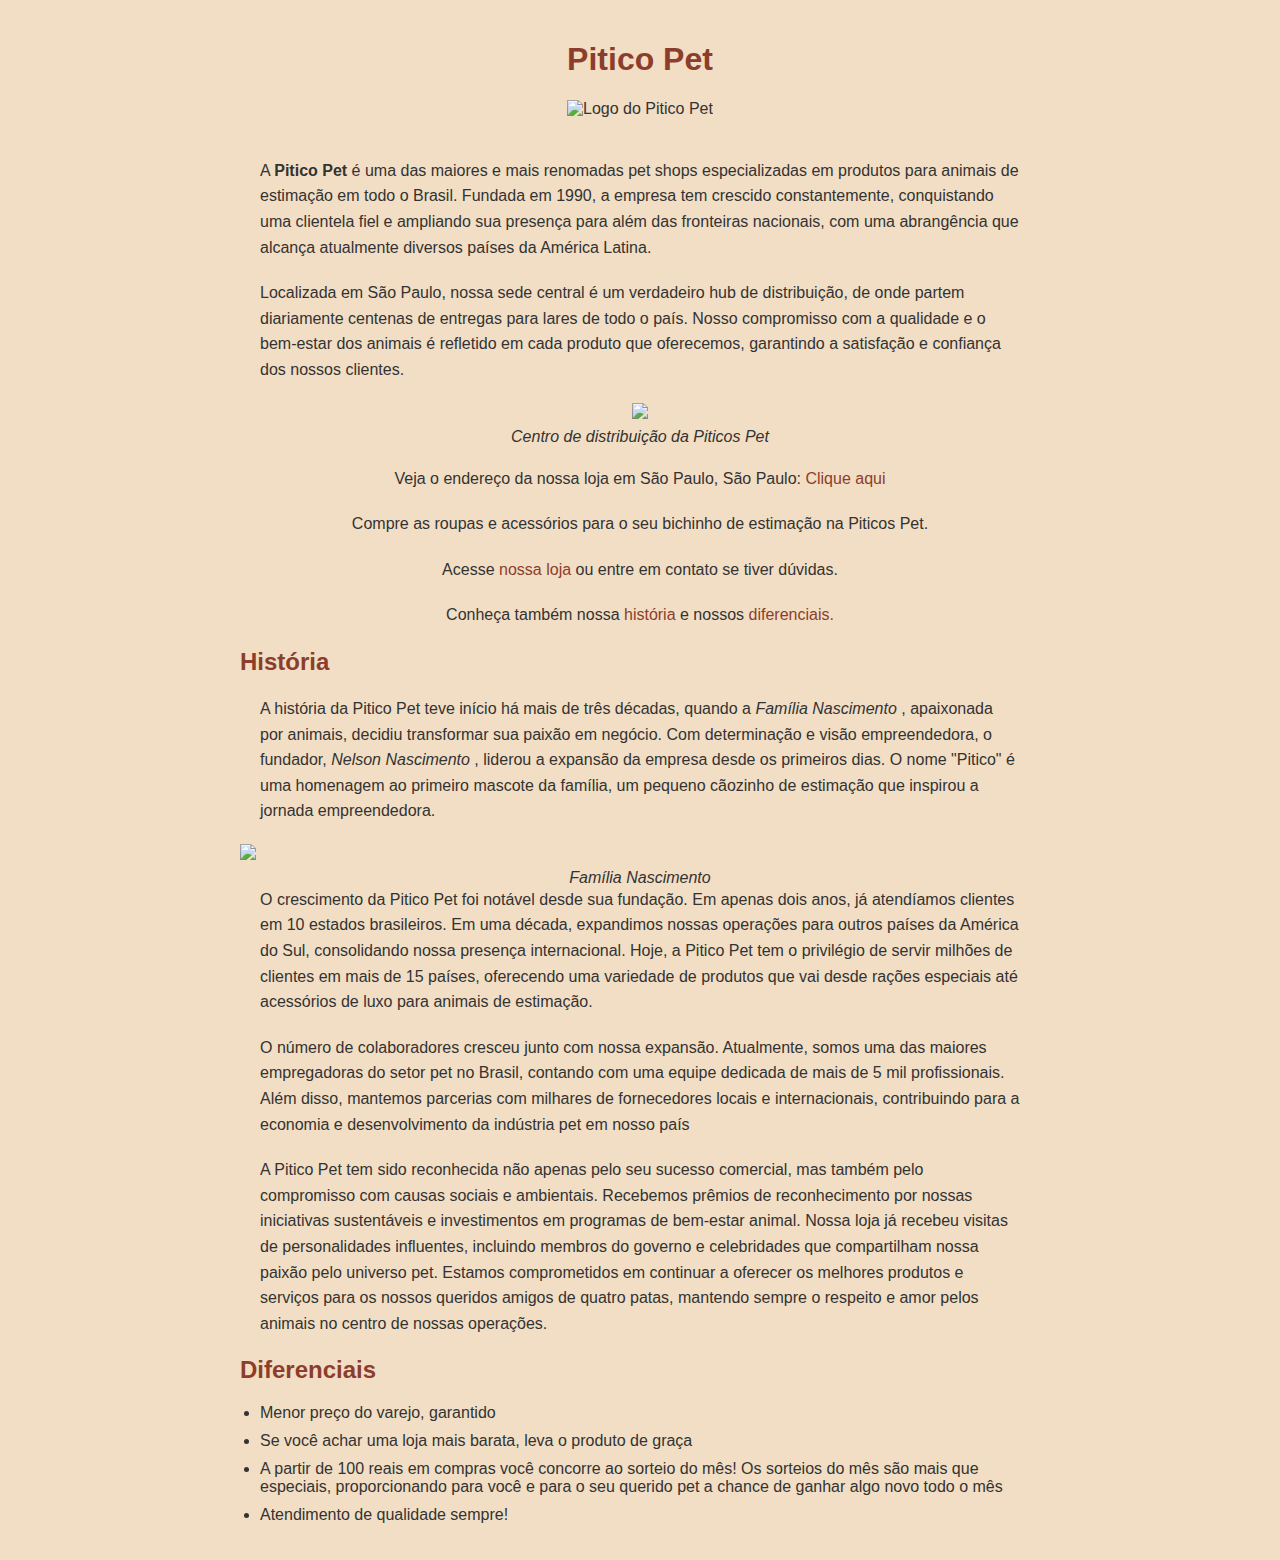
==== sobre.html @ 3d82067b "Pitico Pet 2 páginas" ====
<!DOCTYPE html>
<html lang="pt br">
<head>
    <meta charset="UTF-8">
    <meta name="viewport" content="width=device-width, initial-scale=1.0">
    <title>Sobre o Pitico Pet</title>
    <link rel="stylesheet" href="style.css">
</head>
<body>
    <header>
         <h1>Pitico Pet</h1>
                <div class="logo">
                       <img src="C:\Users\Home\Downloads\IFSP\imagens-pitico-pet/piticopet-removebg-preview.png" alt="Logo do Pitico Pet">
                </div>
    </header>

    <main>
        <section class="introdução"> 
            <p>A <strong>Pitico Pet</strong> é uma das maiores e mais renomadas pet shops
                especializadas em produtos para animais de estimação em todo o Brasil.
                Fundada em 1990, a empresa tem crescido constantemente,
                conquistando uma clientela fiel e ampliando sua presença para além das
                fronteiras nacionais, com uma abrangência que alcança atualmente
                diversos países da América Latina.
            </p>

            <p>Localizada em São Paulo, nossa sede central é um verdadeiro hub de
                distribuição, de onde partem diariamente centenas de entregas para lares
                de todo o país. Nosso compromisso com a qualidade e o bem-estar dos
                animais é refletido em cada produto que oferecemos, garantindo a
                satisfação e confiança dos nossos clientes.
            </p>
        </section>

        <section class="imagem-galpao">
            <figure>
                <img src="C:\Users\Home\Downloads\IFSP\imagens-pitico-pet/galpao.jpeg">
                <figcaption>Centro de distribuição da Piticos Pet</figcaption>
            </figure>
        </section>

        <section class="links">
            <p>Veja o endereço da nossa loja em São Paulo, São Paulo:  <a href="https://maps.app.goo.gl/pyWLhvAabEpSeJSHA" target="_blank" rel="noopener noreferrer">Clique aqui</a></p>
            <p>Compre as roupas e acessórios para o seu bichinho de estimação na
                Piticos Pet. </p>
            <p> Acesse <a href="index.html">nossa loja</a> ou entre em contato se tiver dúvidas.</p>     
            <p> Conheça também nossa <a href="#história">história</a> e nossos <a href="#diferenciais">diferenciais.</a>
            </p>
        </section>

        <section id="história">
            <h2>História</h2>

            <p>A história da Pitico Pet teve início há mais de três décadas, quando a
                <em>Família Nascimento </em>, apaixonada por animais, decidiu transformar sua
                paixão em negócio. Com determinação e visão empreendedora, o
                fundador, <em>Nelson Nascimento </em>, liderou a expansão da empresa desde os
                primeiros dias. O nome "Pitico" é uma homenagem ao primeiro mascote
                da família, um pequeno cãozinho de estimação que inspirou a jornada
                empreendedora.
            </p>

            <figure>
                <img src="C:\Users\Home\Downloads\IFSP\imagens-pitico-pet/familia.jpeg">
                <figcaption>Família Nascimento</figcaption>
            </figure>

            <p>
                O crescimento da Pitico Pet foi notável desde sua fundação. Em apenas
                dois anos, já atendíamos clientes em 10 estados brasileiros. Em uma
                década, expandimos nossas operações para outros países da América do
                Sul, consolidando nossa presença internacional. Hoje, a Pitico Pet tem o
                privilégio de servir milhões de clientes em mais de 15 países, oferecendo
                uma variedade de produtos que vai desde rações especiais até acessórios
                de luxo para animais de estimação.
            </p>

            <p>O número de colaboradores cresceu junto com nossa expansão.
                Atualmente, somos uma das maiores empregadoras do setor pet no Brasil,
                contando com uma equipe dedicada de mais de 5 mil profissionais. Além
                disso, mantemos parcerias com milhares de fornecedores locais e
                internacionais, contribuindo para a economia e desenvolvimento da
                indústria pet em nosso país
            </p>

            <p>A Pitico Pet tem sido reconhecida não apenas pelo seu sucesso
                comercial, mas também pelo compromisso com causas sociais e
                ambientais. Recebemos prêmios de reconhecimento por nossas iniciativas
                sustentáveis e investimentos em programas de bem-estar animal. Nossa
                loja já recebeu visitas de personalidades influentes, incluindo membros do
                governo e celebridades que compartilham nossa paixão pelo universo pet.
                Estamos comprometidos em continuar a oferecer os melhores produtos e
                serviços para os nossos queridos amigos de quatro patas, mantendo
                sempre o respeito e amor pelos animais no centro de nossas operações.</p>

        </section>

        

        <section id="diferenciais">
            <h2>Diferenciais</h2>
            <ul>
            <li>Menor preço do varejo, garantido</li>
            <li>Se você achar uma loja mais barata, leva o produto de
            graça</li>
            <li> A partir de 100 reais em compras você concorre ao sorteio do mês! Os sorteios do 
                mês são mais que especiais, proporcionando para você e para o seu querido pet a chance de ganhar algo novo todo o mês </li>
            <li>Atendimento de qualidade sempre!</li>
            </ul>
        </section>



    </main>
    
</body>
</html>
---- style.css ----
body {
    background-color: #F2DEC4;
    font-family: 'Gill Sans', 'Gill Sans MT', 'Trebuchet MS', sans-serif;
    margin: 0;
    padding: 0;
    color: #333;
}

header {
    text-align: center;
    padding: 20px;
}

.logo img {
    width: 150px;
    height: auto;
}

h1 {
    color: #8C3D2B;
    font-family: Verdana, Tahoma, sans-serif;
}

h2 {
    color: #8C3D2B;
    font-family: Verdana, Geneva, Tahoma, sans-serif;
    margin-top: 20px;
}

p {
    margin: 0 20px 20px;
    line-height: 1.6;
}

a {
    color: #8C3D2B;
    text-decoration: none;
}

a:hover {
    text-decoration: underline;
}

main {
    max-width: 800px;
    margin: auto;
    padding: 20px;
}

.imagem-galpao {
    text-align: center;
    margin: 20px 0;
}

figure {
    margin: 0;
}

img {
    width: 100%; 
    height: auto;
}

figcaption {
    font-style: italic;
    margin-top: 5px;
    text-align: center;
}

ul {
    list-style-type: disc;
    padding-left: 20px;
}

ul li {
    margin-bottom: 10px;
}


.links {
    text-align: center;
    margin: 20px 0;
}
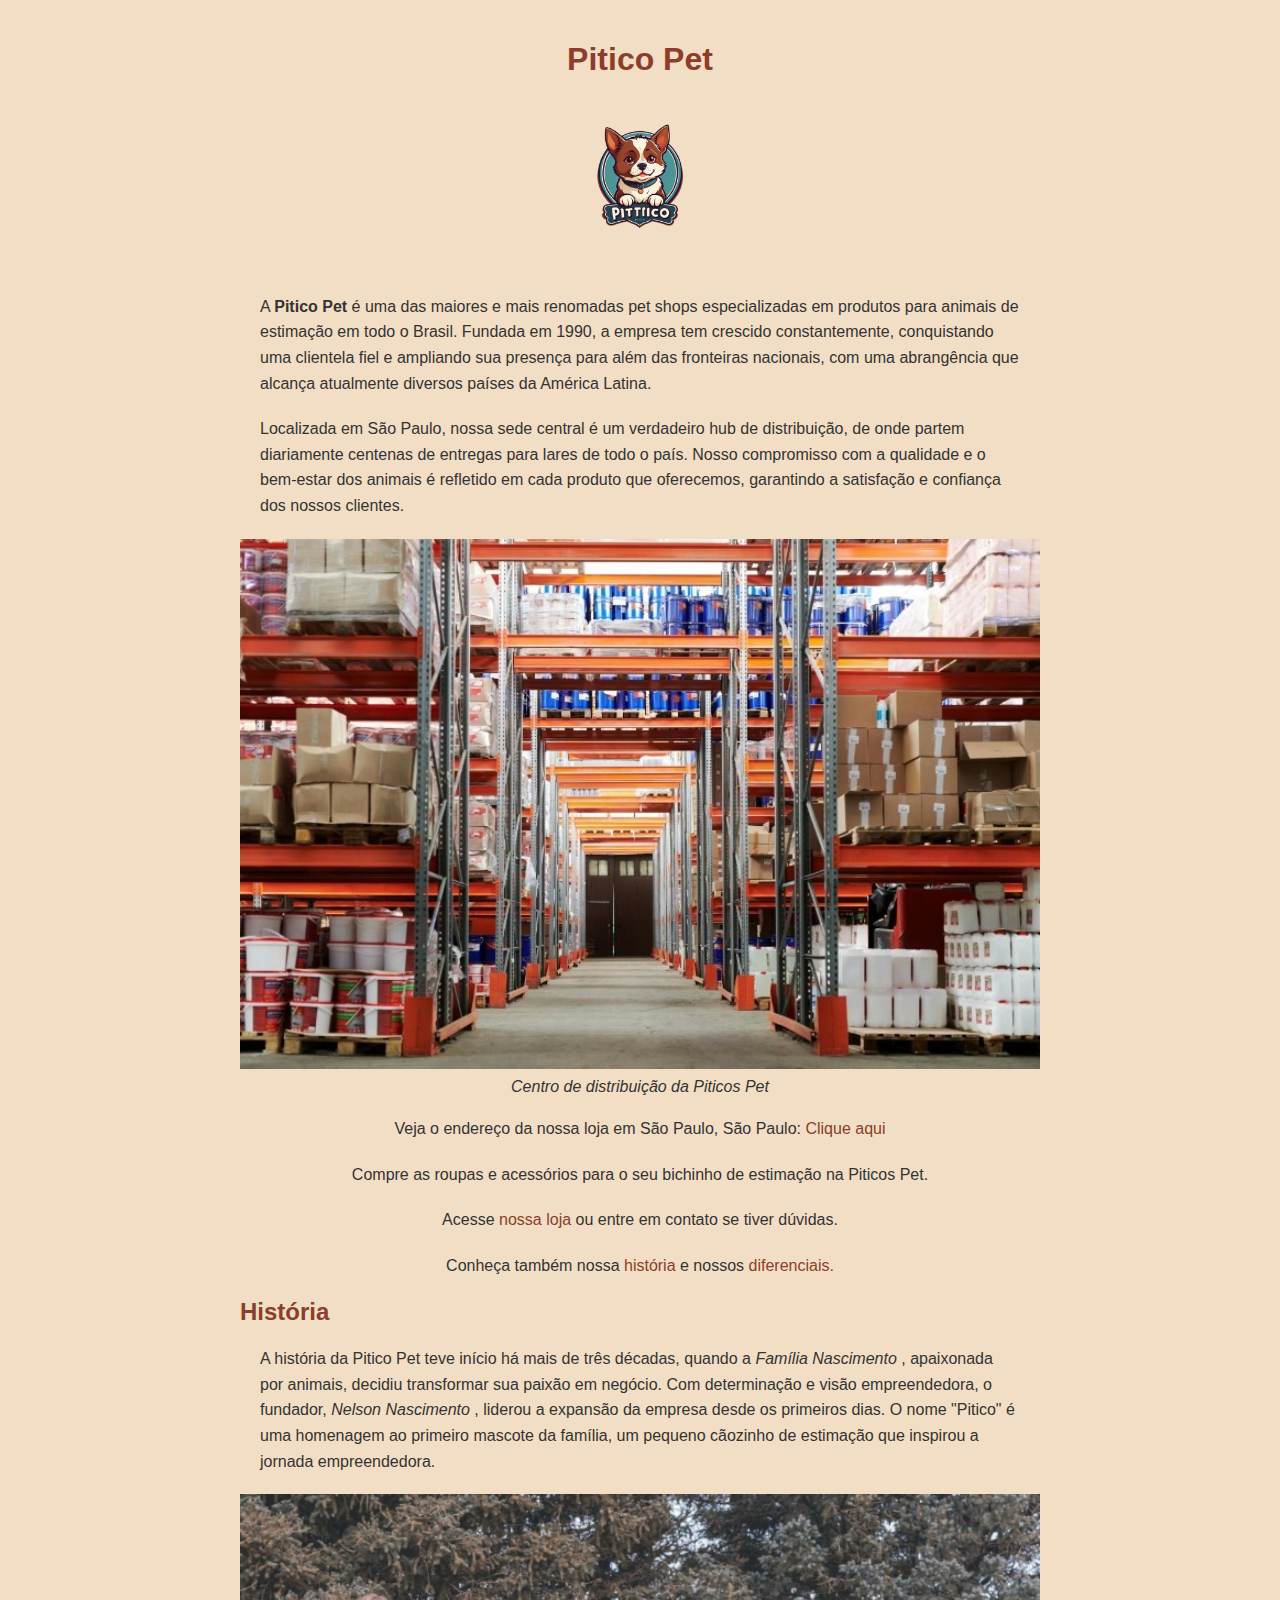
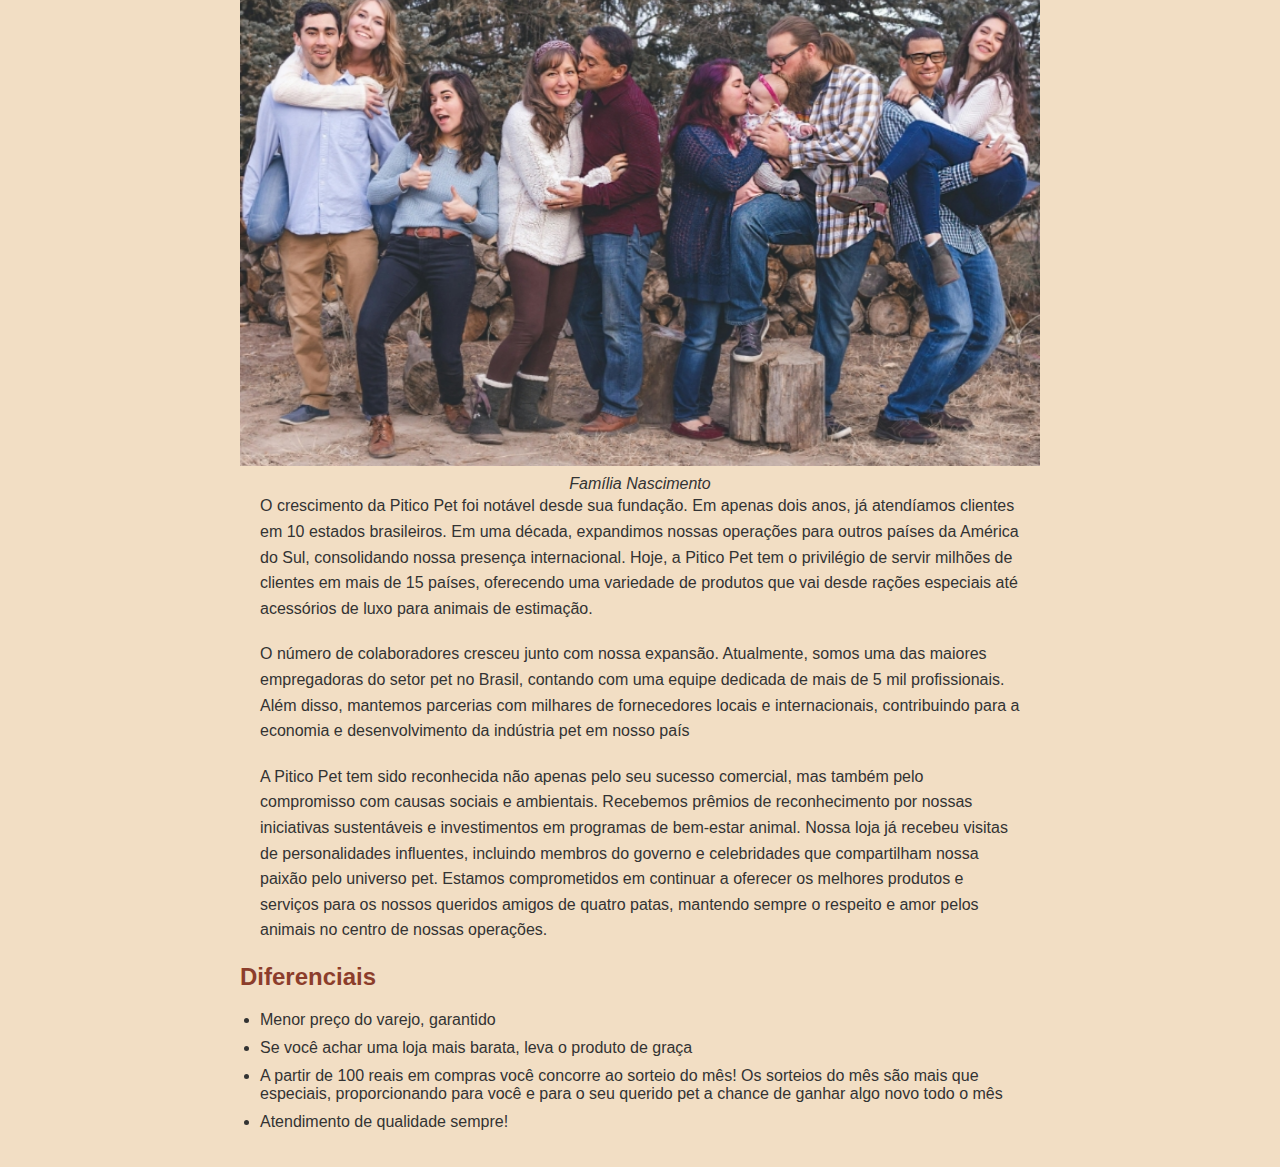
==== commit ae25b828: "alterações imagens" ====
--- a/sobre.html
+++ b/sobre.html
@@ -5,12 +5,13 @@
     <meta name="viewport" content="width=device-width, initial-scale=1.0">
     <title>Sobre o Pitico Pet</title>
     <link rel="stylesheet" href="style.css">
+    <link rel="shortcut icon" href="imagens-pitico-pet/logo.png" type="image/x-icon">
 </head>
 <body>
     <header>
          <h1>Pitico Pet</h1>
                 <div class="logo">
-                       <img src="C:\Users\Home\Downloads\IFSP\imagens-pitico-pet/piticopet-removebg-preview.png" alt="Logo do Pitico Pet">
+                       <img src="imagens-pitico-pet/logo.png" alt="Logo do Pitico Pet">
                 </div>
     </header>
 
@@ -34,7 +35,7 @@
 
         <section class="imagem-galpao">
             <figure>
-                <img src="C:\Users\Home\Downloads\IFSP\imagens-pitico-pet/galpao.jpeg">
+                <img src="imagens-pitico-pet/galpao.jpeg">
                 <figcaption>Centro de distribuição da Piticos Pet</figcaption>
             </figure>
         </section>
@@ -61,7 +62,7 @@
             </p>
 
             <figure>
-                <img src="C:\Users\Home\Downloads\IFSP\imagens-pitico-pet/familia.jpeg">
+                <img src="imagens-pitico-pet/familia.jpeg">
                 <figcaption>Família Nascimento</figcaption>
             </figure>
 
